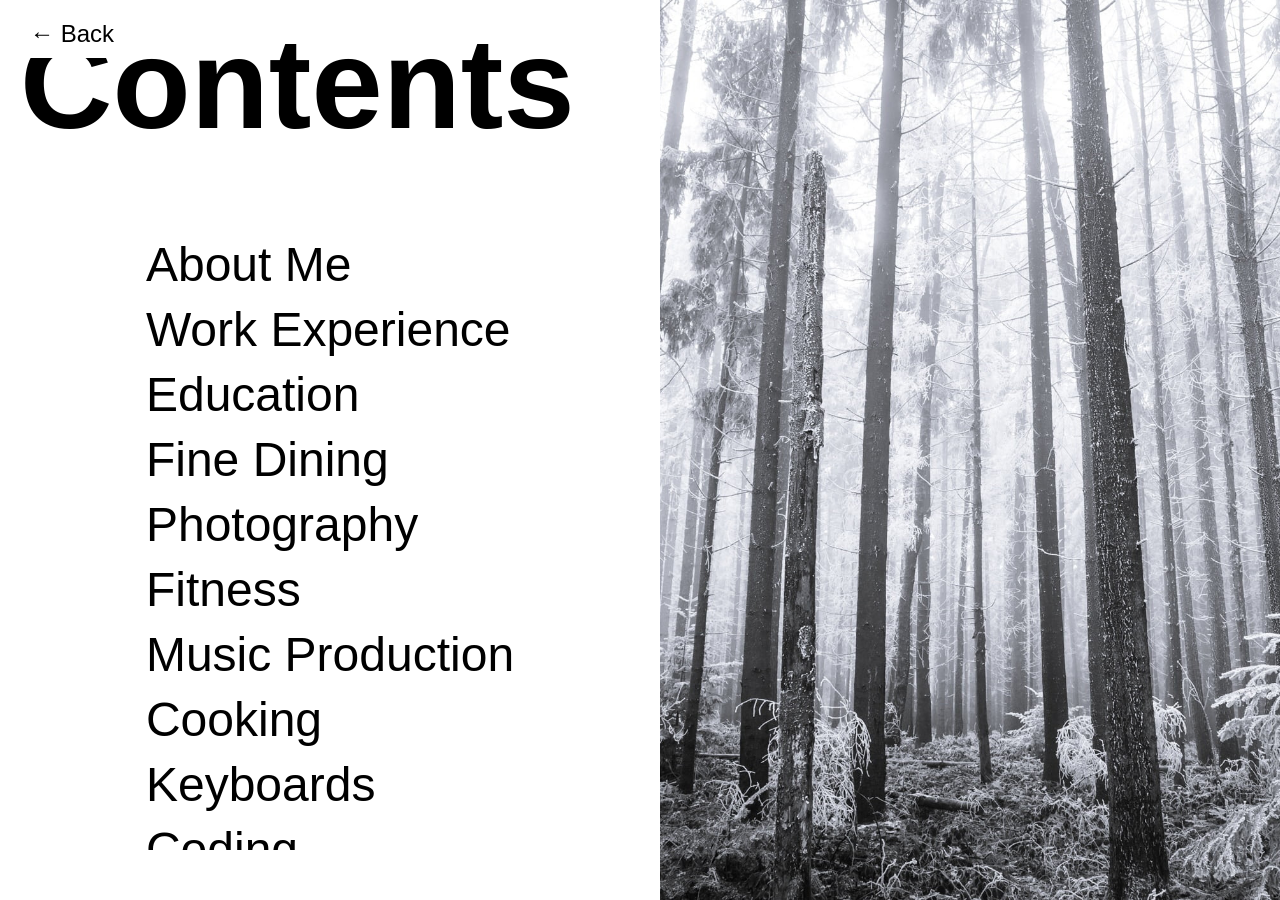
==== ToC.html @ 4c899eb9 "Add files via upload" ====
<!DOCTYPE html>
<html>
<head>
  <meta charset="UTF-8">
  <title>Glossary</title>
  <style>
    @font-face {
      font-family: "CustomFont";
      src: url('OstrichSans-medium.otf');
    }
    
    body {
      margin: 0;
      padding: 0;
    }
    
    .container {
      display: flex;
      height: 100vh;
    }
    
    .left-side {
      width: 50%;
      background-color: #fff;
      display: flex;
      flex-direction: column;
      align-items: center;
      justify-content: center;
      padding: 20px;
      margin-bottom: 50px; 
      overflow-y: auto;
    }
    
    .right-side {
      width: 50%;
      background-color: #000;
      position: relative;
      overflow: hidden;
    }

    .back-button {
      position: absolute;
      top: 10px;
      left: 10px;
      font-size: 1.5rem;
      color: #000;
      text-decoration: none;
      /* Custom styling */
      background-color: #fff;
      padding: 10px 20px;
      border-radius: 5px;
      transition: background-color 0.3s ease;
    }

    .back-button:hover {
      background-color: #eee;
    }
    
    h1 {
      font-family: "CustomFont", sans-serif;
      font-size: 8rem;
      color: #000;
      margin: 400;
      margin-bottom: 80px;
      margin-top: -100px;
      text-align: left;
    }
    
    ul {
      list-style: none;
      padding: 0;
      margin: 0;
    }
    
    li {
      margin-bottom: 10px;
      text-align: left;
    }
    
    a {
      font-family: "CustomFont", sans-serif;
      font-size: 3rem;
      color: #000;
      text-decoration: none;
      background-color: #fff;
      padding: 3px 10px;
      border-radius: 5px;
      transition: background-color 0.3s ease;
    }
    
    a:hover {
      background-color: #eee;
    }
    
    .photo {
      position: absolute;
      top: 50%;
      left: 50%;
      transform: translate(-50%, -50%);
      max-width: none;
      max-height: none;
      width: auto;
      height: 100%;
    }
  </style>
</head>
<body>
  <div class="container">
    <div class="left-side">
      <a class="back-button" href="index.html">&#8592; Back</a>
      <h1>Table of Contents</h1>
      <ul>
        <li><a href="aboutme.html">About Me</a></li>
        <li><a href="workexp.html">Work Experience</a></li>
        <li><a href="edu.html">Education</a></li>
        <li><a href="dining.html">Fine Dining</a></li>
        <li><a href="photos.html">Photography</a></li>
        <li><a href="fitness.html">Fitness</a></li>
        <li><a href="musicprod.html">Music Production</a></li>
        <li><a href="cooking.html">Cooking</a></li>
        <li><a href="keebs.html">Keyboards</a></li>
        <li><a href="coding.html">Coding</a></li>
        <!-- Add more hobby links as needed -->
      </ul>
    </div>
    <div class="right-side">
      <img class="photo" src="peakpx.jpg" alt="Vertical Photo">
    </div
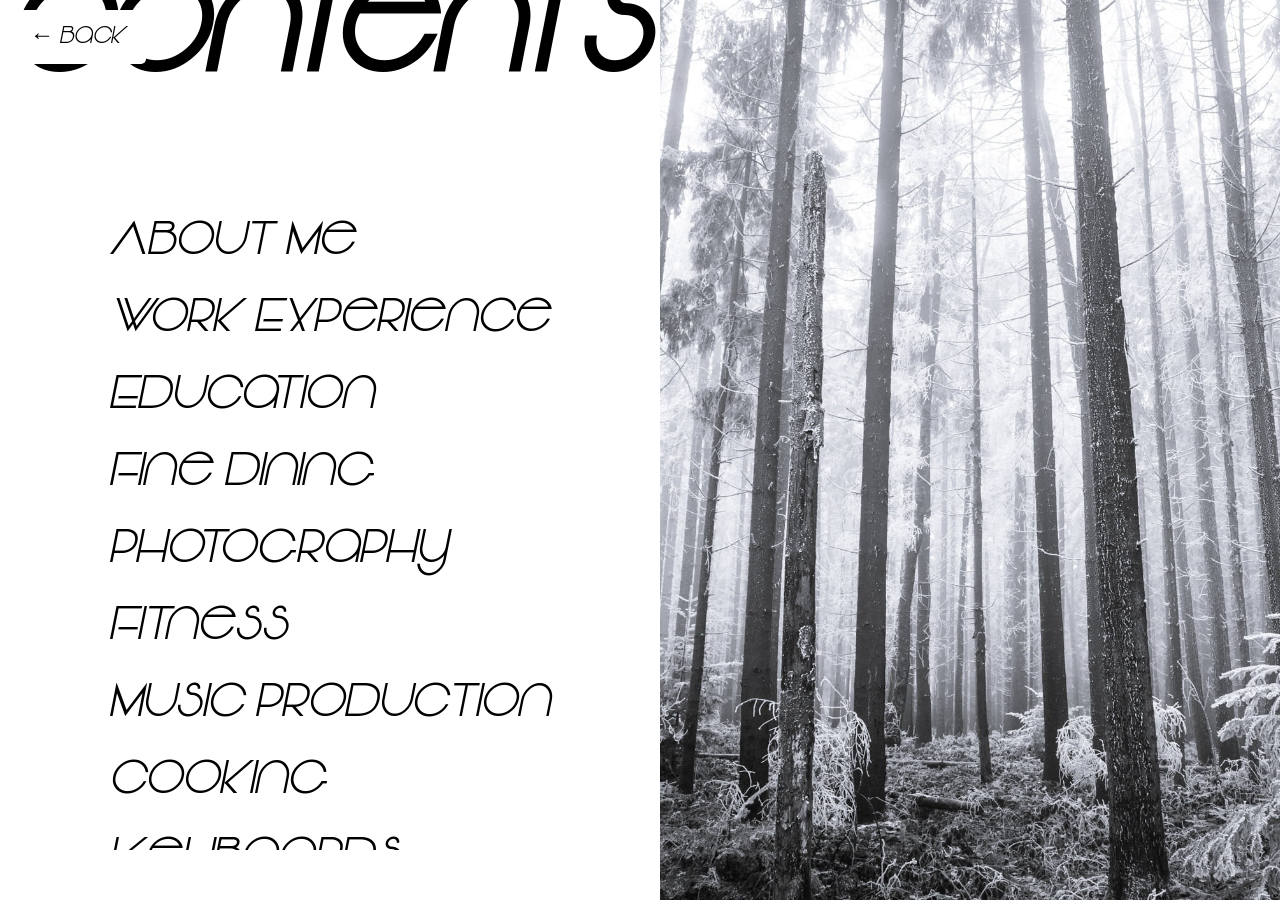
==== commit a63a73e6: "Add files via upload" ====
--- a/ToC.html
+++ b/ToC.html
@@ -6,7 +6,7 @@
   <style>
     @font-face {
       font-family: "CustomFont";
-      src: url('OstrichSans-medium.otf');
+      src: url('vonique-64.64-italic.ttf') ;
     }
     
     body {
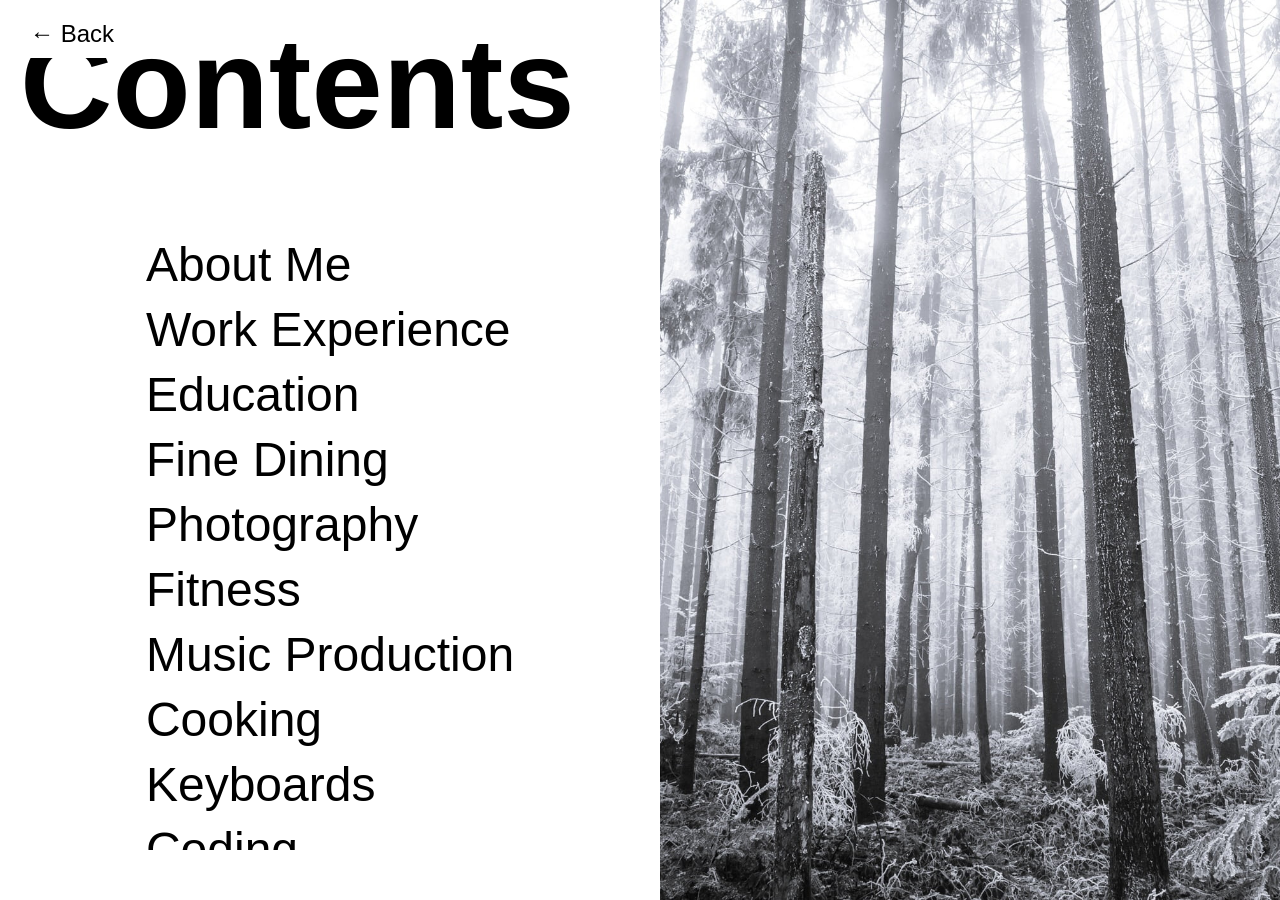
==== commit c7176ae7: "Add files via upload" ====
--- a/ToC.html
+++ b/ToC.html
@@ -5,8 +5,8 @@
   <title>Glossary</title>
   <style>
     @font-face {
-      font-family: "CustomFont";
-      src: url('vonique-64.64-italic.ttf') ;
+      font-family: "CustomFont3";
+      src: url('OstrichSans-medium.otf') ;
     }
     
     body {
@@ -57,7 +57,7 @@
     }
     
     h1 {
-      font-family: "CustomFont", sans-serif;
+      font-family: "CustomFont3", sans-serif;
       font-size: 8rem;
       color: #000;
       margin: 400;
@@ -78,7 +78,7 @@
     }
     
     a {
-      font-family: "CustomFont", sans-serif;
+      font-family: "CustomFont3", sans-serif;
       font-size: 3rem;
       color: #000;
       text-decoration: none;
